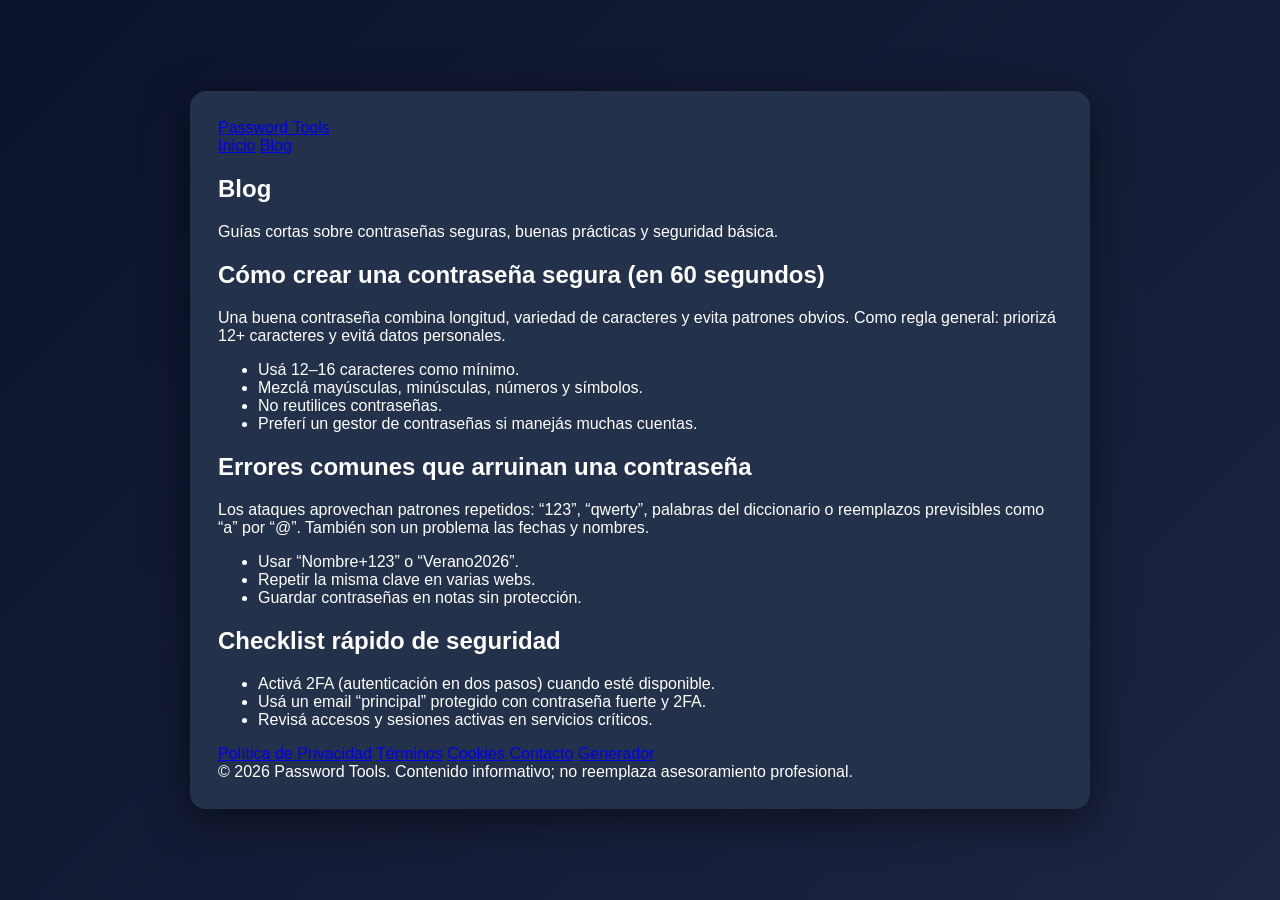
==== blog.html @ 5b75985f "Create blog.html" ====
<!DOCTYPE html>
<html lang="es">
<head>
  <meta charset="UTF-8" />
  <meta name="viewport" content="width=device-width, initial-scale=1.0"/>
  <title>Blog | Contraseñas Seguras</title>
  <link rel="stylesheet" href="style.css">

  <!-- AdSense (PLACEHOLDER) -->
  <script async
    src="https://pagead2.googlesyndication.com/pagead/js/adsbygoogle.js?client=ca-pub-XXXXXXXXXXXXXXX"
    crossorigin="anonymous"></script>
</head>

<body>
  <main class="wrap">
    <section class="card">

      <!-- NAV -->
      <nav class="nav">
        <a class="brand" href="index.html">Password Tools</a>
        <div class="nav-links">
          <a class="nav-link" href="index.html">Inicio</a>
          <a class="nav-link active" href="blog.html">Blog</a>
        </div>
      </nav>

      <header class="page-head">
        <h1>Blog</h1>
        <p>Guías cortas sobre contraseñas seguras, buenas prácticas y seguridad básica.</p>
      </header>

      <section class="blog-layout">

        <!-- LEFT AD -->
        <aside class="ad-side" aria-label="Publicidad lateral izquierda">
          <div class="ad-slot ad-side-slot">
            <ins class="adsbygoogle"
                 style="display:block"
                 data-ad-client="ca-pub-XXXXXXXXXXXXXXX"
                 data-ad-slot="3333333333"
                 data-ad-format="auto"
                 data-full-width-responsive="true"></ins>
          </div>
          <script>
            (adsbygoogle = window.adsbygoogle || []).push({});
          </script>
        </aside>

        <!-- CONTENT -->
        <article class="blog-content">
          <div class="post-card">
            <h2>Cómo crear una contraseña segura (en 60 segundos)</h2>
            <p>
              Una buena contraseña combina longitud, variedad de caracteres y evita patrones obvios.
              Como regla general: priorizá 12+ caracteres y evitá datos personales.
            </p>
            <ul>
              <li>Usá 12–16 caracteres como mínimo.</li>
              <li>Mezclá mayúsculas, minúsculas, números y símbolos.</li>
              <li>No reutilices contraseñas.</li>
              <li>Preferí un gestor de contraseñas si manejás muchas cuentas.</li>
            </ul>
          </div>

          <div class="post-card">
            <h2>Errores comunes que arruinan una contraseña</h2>
            <p>
              Los ataques aprovechan patrones repetidos: “123”, “qwerty”, palabras del diccionario o reemplazos previsibles
              como “a” por “@”. También son un problema las fechas y nombres.
            </p>
            <ul>
              <li>Usar “Nombre+123” o “Verano2026”.</li>
              <li>Repetir la misma clave en varias webs.</li>
              <li>Guardar contraseñas en notas sin protección.</li>
            </ul>
          </div>

          <div class="post-card">
            <h2>Checklist rápido de seguridad</h2>
            <ul>
              <li>Activá 2FA (autenticación en dos pasos) cuando esté disponible.</li>
              <li>Usá un email “principal” protegido con contraseña fuerte y 2FA.</li>
              <li>Revisá accesos y sesiones activas en servicios críticos.</li>
            </ul>
          </div>
        </article>

        <!-- RIGHT AD -->
        <aside class="ad-side" aria-label="Publicidad lateral derecha">
          <div class="ad-slot ad-side-slot">
            <ins class="adsbygoogle"
                 style="display:block"
                 data-ad-client="ca-pub-XXXXXXXXXXXXXXX"
                 data-ad-slot="4444444444"
                 data-ad-format="auto"
                 data-full-width-responsive="true"></ins>
          </div>
          <script>
            (adsbygoogle = window.adsbygoogle || []).push({});
          </script>
        </aside>

      </section>

      <!-- BOTTOM AD -->
      <div class="ad-slot ad-bottom" aria-label="Publicidad inferior">
        <ins class="adsbygoogle"
             style="display:block"
             data-ad-client="ca-pub-XXXXXXXXXXXXXXX"
             data-ad-slot="5555555555"
             data-ad-format="auto"
             data-full-width-responsive="true"></ins>
      </div>
      <script>
        (adsbygoogle = window.adsbygoogle || []).push({});
      </script>

      <footer class="site-footer">
        <div class="footer-links">
          <a href="privacy.html">Política de Privacidad</a>
          <a href="terms.html">Términos</a>
          <a href="cookies.html">Cookies</a>
          <a href="contacto.html">Contacto</a>
          <a href="index.html">Generador</a>
        </div>
        <div class="footer-note">
          © <span id="year"></span> Password Tools. Contenido informativo; no reemplaza asesoramiento profesional.
        </div>
      </footer>

    </section>
  </main>

  <script>
    document.getElementById("year").textContent = new Date().getFullYear();
  </script>
</body>
</html>
---- style.css ----
:root{
  --bg1:#0b132b;
  --bg2:#1c2541;
  --card:#24314a;
  --panel:#2b364a;
  --text:#ffffff;
  --muted:rgba(255,255,255,0.75);
  --shadow:0 10px 40px rgba(0,0,0,0.5);
  --radius:16px;
}

*{ box-sizing:border-box; }

body{
  margin:0;
  font-family:Arial, Helvetica, sans-serif;
  background:linear-gradient(135deg,var(--bg1),var(--bg2));
  color:var(--text);
}

.wrap{
  min-height:100vh;
  display:flex;
  justify-content:center;
  align-items:center;
  padding:20px;
}

.card{
  width:900px;
  max-width:100%;
  background:var(--card);
  border-radius:var(--radius);
  box-shadow:var(--shadow);
  padding:28px;
}

.top{
  display:flex;
  justify-content:space-between;
  align-items:flex-start;
  gap:16px;
  flex-wrap:wrap;
  margin-bottom:22px;
}

.headings h1{
  margin:0 0 6px 0;
  font-size:34px;
}

.headings p{
  margin:0;
  color:var(--muted);
}

.language{
  display:flex;
  flex-direction:column;
  gap:8px;
  min-width:200px;
}

.language label{
  color:var(--muted);
  font-size:14px;
}

select{
  padding:10px 12px;
  border-radius:10px;
  border:1px solid rgba(255,255,255,0.25);
  background:#1e2a3f;
  color:white;
  font-weight:600;
  cursor:pointer;
}

select option{
  background:#1e2a3f;
  color:white;
}

.password-box{
  background:var(--panel);
  padding:20px;
  border-radius:14px;
  margin-bottom:22px;
}

.password-box label{
  display:block;
  margin-bottom:10px;
  font-size:14px;
}

.password-row{
  display:flex;
  gap:12px;
  align-items:center;
}

input[type="text"]{
  width:100%;
  padding:12px;
  border-radius:10px;
  border:none;
  font-size:16px;
}

button{
  padding:12px 16px;
  border:none;
  border-radius:10px;
  background:#4e6cff;
  color:white;
  font-weight:700;
  cursor:pointer;
}

button:hover{
  background:#6a85ff;
}

.tip{
  margin:10px 0 0 0;
  font-size:13px;
  color:var(--muted);
}

.grid{
  display:grid;
  grid-template-columns:1fr 1fr;
  gap:18px;
  margin-bottom:22px;
}

.box{
  background:var(--panel);
  padding:18px;
  border-radius:14px;
}

.box label{
  display:block;
  margin-bottom:10px;
  font-size:14px;
}

.note{
  margin:10px 0 0 0;
  font-size:13px;
  color:var(--muted);
}

.options{
  display:grid;
  grid-template-columns:1fr 1fr;
  gap:10px;
}

.options label{
  display:flex;
  gap:10px;
  align-items:center;
  font-size:14px;
  color:var(--text);
}

.actions{
  display:flex;
  justify-content:center;
  margin-top:6px;
}

.footer{
  margin-top:22px;
  text-align:center;
  color:var(--muted);
  font-size:13px;
}

/* Strength + meta */
.strength{
  width:100%;
  height:8px;
  background:#111;
  border-radius:10px;
  margin-top:12px;
  overflow:hidden;
}

.strength-bar{
  height:100%;
  width:0%;
  background:red;
  transition:0.25s;
}

.meta{
  display:flex;
  flex-direction:column;
  gap:4px;
  margin-top:8px;
}

#strengthText, #crackTime{
  margin:0;
  font-size:13px;
  color:var(--muted);
}

/* Slider header (label + value) */
.lenHead{
  display:flex;
  justify-content:space-between;
  align-items:center;
  margin-bottom:10px;
}

.lenValue{
  font-weight:700;
  color:white;
  background:rgba(0,0,0,0.22);
  border:1px solid rgba(255,255,255,0.18);
  padding:6px 10px;
  border-radius:10px;
  min-width:44px;
  text-align:center;
}

input[type="range"]{
  width:100%;
}

/* Responsive */
@media(max-width:700px){
  .grid{
    grid-template-columns:1fr;
  }
  .password-row{
    flex-direction:column;
    align-items:stretch;
  }
  .language{
    min-width:0;
    width:100%;
  }
}
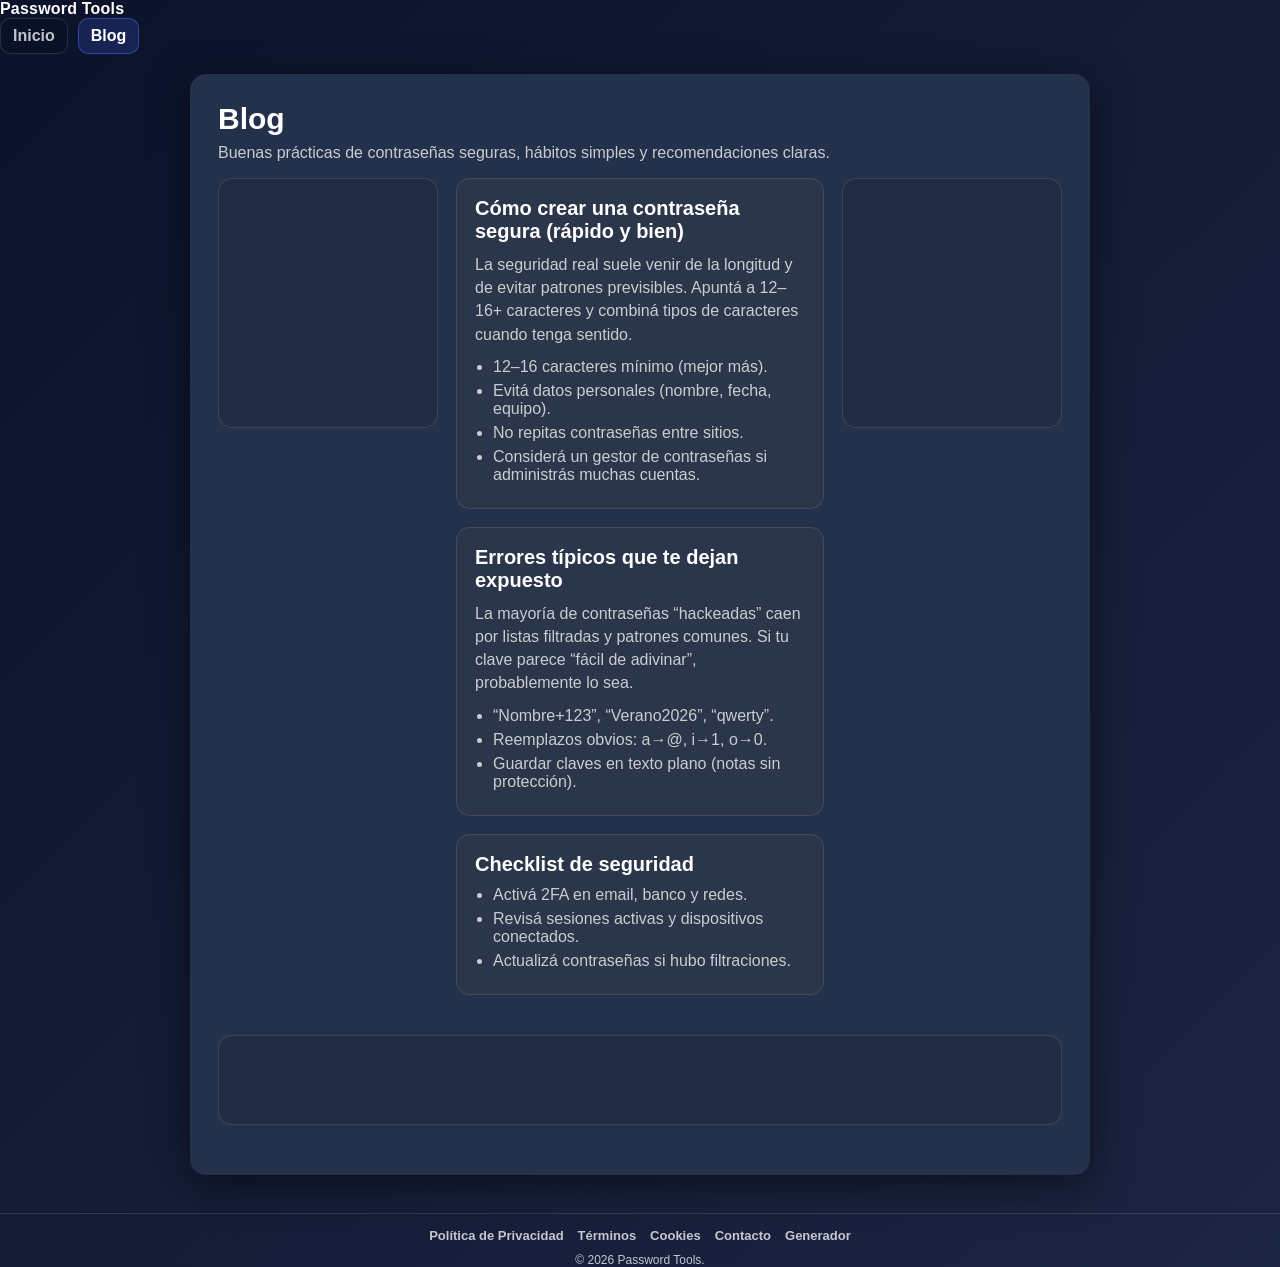
==== commit 84c76d50: "Update blog.html" ====
--- a/blog.html
+++ b/blog.html
@@ -1,3 +1,4 @@
+<!-- blog.html -->
 <!DOCTYPE html>
 <html lang="es">
 <head>
@@ -13,25 +14,26 @@
 </head>
 
 <body>
+  <!-- NAV OUTSIDE CARD -->
+  <header class="site-nav">
+    <div class="container">
+      <a class="brand" href="index.html">Password Tools</a>
+      <nav class="nav-links" aria-label="Navegación principal">
+        <a class="nav-link" href="index.html">Inicio</a>
+        <a class="nav-link active" href="blog.html">Blog</a>
+      </nav>
+    </div>
+  </header>
+
   <main class="wrap">
     <section class="card">
 
-      <!-- NAV -->
-      <nav class="nav">
-        <a class="brand" href="index.html">Password Tools</a>
-        <div class="nav-links">
-          <a class="nav-link" href="index.html">Inicio</a>
-          <a class="nav-link active" href="blog.html">Blog</a>
-        </div>
-      </nav>
-
       <header class="page-head">
         <h1>Blog</h1>
-        <p>Guías cortas sobre contraseñas seguras, buenas prácticas y seguridad básica.</p>
+        <p>Buenas prácticas de contraseñas seguras, hábitos simples y recomendaciones claras.</p>
       </header>
 
       <section class="blog-layout">
-
         <!-- LEFT AD -->
         <aside class="ad-side" aria-label="Publicidad lateral izquierda">
           <div class="ad-slot ad-side-slot">
@@ -50,38 +52,38 @@
         <!-- CONTENT -->
         <article class="blog-content">
           <div class="post-card">
-            <h2>Cómo crear una contraseña segura (en 60 segundos)</h2>
+            <h2>Cómo crear una contraseña segura (rápido y bien)</h2>
             <p>
-              Una buena contraseña combina longitud, variedad de caracteres y evita patrones obvios.
-              Como regla general: priorizá 12+ caracteres y evitá datos personales.
+              La seguridad real suele venir de la longitud y de evitar patrones previsibles.
+              Apuntá a 12–16+ caracteres y combiná tipos de caracteres cuando tenga sentido.
             </p>
             <ul>
-              <li>Usá 12–16 caracteres como mínimo.</li>
-              <li>Mezclá mayúsculas, minúsculas, números y símbolos.</li>
-              <li>No reutilices contraseñas.</li>
-              <li>Preferí un gestor de contraseñas si manejás muchas cuentas.</li>
+              <li>12–16 caracteres mínimo (mejor más).</li>
+              <li>Evitá datos personales (nombre, fecha, equipo).</li>
+              <li>No repitas contraseñas entre sitios.</li>
+              <li>Considerá un gestor de contraseñas si administrás muchas cuentas.</li>
             </ul>
           </div>
 
           <div class="post-card">
-            <h2>Errores comunes que arruinan una contraseña</h2>
+            <h2>Errores típicos que te dejan expuesto</h2>
             <p>
-              Los ataques aprovechan patrones repetidos: “123”, “qwerty”, palabras del diccionario o reemplazos previsibles
-              como “a” por “@”. También son un problema las fechas y nombres.
+              La mayoría de contraseñas “hackeadas” caen por listas filtradas y patrones comunes.
+              Si tu clave parece “fácil de adivinar”, probablemente lo sea.
             </p>
             <ul>
-              <li>Usar “Nombre+123” o “Verano2026”.</li>
-              <li>Repetir la misma clave en varias webs.</li>
-              <li>Guardar contraseñas en notas sin protección.</li>
+              <li>“Nombre+123”, “Verano2026”, “qwerty”.</li>
+              <li>Reemplazos obvios: a→@, i→1, o→0.</li>
+              <li>Guardar claves en texto plano (notas sin protección).</li>
             </ul>
           </div>
 
           <div class="post-card">
-            <h2>Checklist rápido de seguridad</h2>
+            <h2>Checklist de seguridad</h2>
             <ul>
-              <li>Activá 2FA (autenticación en dos pasos) cuando esté disponible.</li>
-              <li>Usá un email “principal” protegido con contraseña fuerte y 2FA.</li>
-              <li>Revisá accesos y sesiones activas en servicios críticos.</li>
+              <li>Activá 2FA en email, banco y redes.</li>
+              <li>Revisá sesiones activas y dispositivos conectados.</li>
+              <li>Actualizá contraseñas si hubo filtraciones.</li>
             </ul>
           </div>
         </article>
@@ -100,7 +102,6 @@
             (adsbygoogle = window.adsbygoogle || []).push({});
           </script>
         </aside>
-
       </section>
 
       <!-- BOTTOM AD -->
@@ -116,21 +117,24 @@
         (adsbygoogle = window.adsbygoogle || []).push({});
       </script>
 
-      <footer class="site-footer">
-        <div class="footer-links">
-          <a href="privacy.html">Política de Privacidad</a>
-          <a href="terms.html">Términos</a>
-          <a href="cookies.html">Cookies</a>
-          <a href="contacto.html">Contacto</a>
-          <a href="index.html">Generador</a>
-        </div>
-        <div class="footer-note">
-          © <span id="year"></span> Password Tools. Contenido informativo; no reemplaza asesoramiento profesional.
-        </div>
-      </footer>
-
     </section>
   </main>
+
+  <!-- FOOTER OUTSIDE CARD -->
+  <footer class="site-footer">
+    <div class="container">
+      <div class="footer-links">
+        <a href="privacy.html">Política de Privacidad</a>
+        <a href="terms.html">Términos</a>
+        <a href="cookies.html">Cookies</a>
+        <a href="contacto.html">Contacto</a>
+        <a href="index.html">Generador</a>
+      </div>
+      <div class="footer-note">
+        © <span id="year"></span> Password Tools.
+      </div>
+    </div>
+  </footer>
 
   <script>
     document.getElementById("year").textContent = new Date().getFullYear();
--- a/style.css
+++ b/style.css
@@ -247,3 +247,173 @@
     width:100%;
   }
 }
+
+/* NAV */
+.nav{
+  display:flex;
+  justify-content:space-between;
+  align-items:center;
+  gap:12px;
+  background:rgba(0,0,0,0.12);
+  border:1px solid rgba(255,255,255,0.10);
+  padding:12px 14px;
+  border-radius:14px;
+  margin-bottom:18px;
+}
+
+.brand{
+  color:var(--text);
+  text-decoration:none;
+  font-weight:800;
+  letter-spacing:0.2px;
+}
+
+.nav-links{
+  display:flex;
+  gap:10px;
+  flex-wrap:wrap;
+}
+
+.nav-link{
+  text-decoration:none;
+  color:var(--muted);
+  font-weight:700;
+  padding:8px 12px;
+  border-radius:10px;
+  border:1px solid rgba(255,255,255,0.12);
+  background:rgba(0,0,0,0.10);
+}
+
+.nav-link:hover{
+  color:var(--text);
+  border-color: rgba(255,255,255,0.22);
+}
+
+.nav-link.active{
+  color:var(--text);
+  background:rgba(78,108,255,0.18);
+  border-color: rgba(78,108,255,0.45);
+}
+
+/* ADS */
+.ad-slot{
+  background: rgba(0,0,0,0.10);
+  border: 1px solid rgba(255,255,255,0.12);
+  border-radius: 14px;
+  padding: 12px;
+  margin: 0 0 22px 0;
+  min-height: 90px;
+  display:flex;
+  align-items:center;
+  justify-content:center;
+}
+
+.ad-side-slot{
+  margin:0;
+  min-height: 250px; /* típico lateral */
+}
+
+/* BLOG */
+.page-head{
+  margin-bottom:16px;
+}
+
+.page-head h1{
+  margin:0 0 8px 0;
+  font-size:30px;
+}
+
+.page-head p{
+  margin:0;
+  color:var(--muted);
+}
+
+.blog-layout{
+  display:grid;
+  grid-template-columns: 220px 1fr 220px;
+  gap:18px;
+  align-items:start;
+  margin-bottom:22px;
+}
+
+.blog-content{
+  min-width:0;
+}
+
+.post-card{
+  background:var(--panel);
+  border:1px solid rgba(255,255,255,0.10);
+  border-radius:14px;
+  padding:18px;
+  margin-bottom:18px;
+}
+
+.post-card h2{
+  margin:0 0 10px 0;
+  font-size:20px;
+}
+
+.post-card p{
+  margin:0 0 12px 0;
+  color:var(--muted);
+  line-height:1.45;
+}
+
+.post-card ul{
+  margin:0;
+  padding-left:18px;
+  color:var(--text);
+}
+
+.post-card li{
+  margin:6px 0;
+  color:var(--muted);
+}
+
+/* FOOTER */
+.site-footer{
+  margin-top:18px;
+  padding-top:14px;
+  border-top:1px solid rgba(255,255,255,0.12);
+  text-align:center;
+}
+
+.footer-links{
+  display:flex;
+  justify-content:center;
+  gap:14px;
+  flex-wrap:wrap;
+  margin-bottom:10px;
+}
+
+.footer-links a{
+  color:var(--muted);
+  text-decoration:none;
+  font-size:13px;
+  font-weight:700;
+}
+
+.footer-links a:hover{
+  color:var(--text);
+}
+
+.footer-note{
+  color:var(--muted);
+  font-size:12px;
+}
+
+/* Responsive tweaks */
+@media(max-width:900px){
+  .blog-layout{
+    grid-template-columns: 1fr;
+  }
+  .ad-side{
+    order: 2;
+  }
+  .blog-content{
+    order: 1;
+  }
+  .ad-side-slot{
+    min-height: 90px;
+  }
+}
